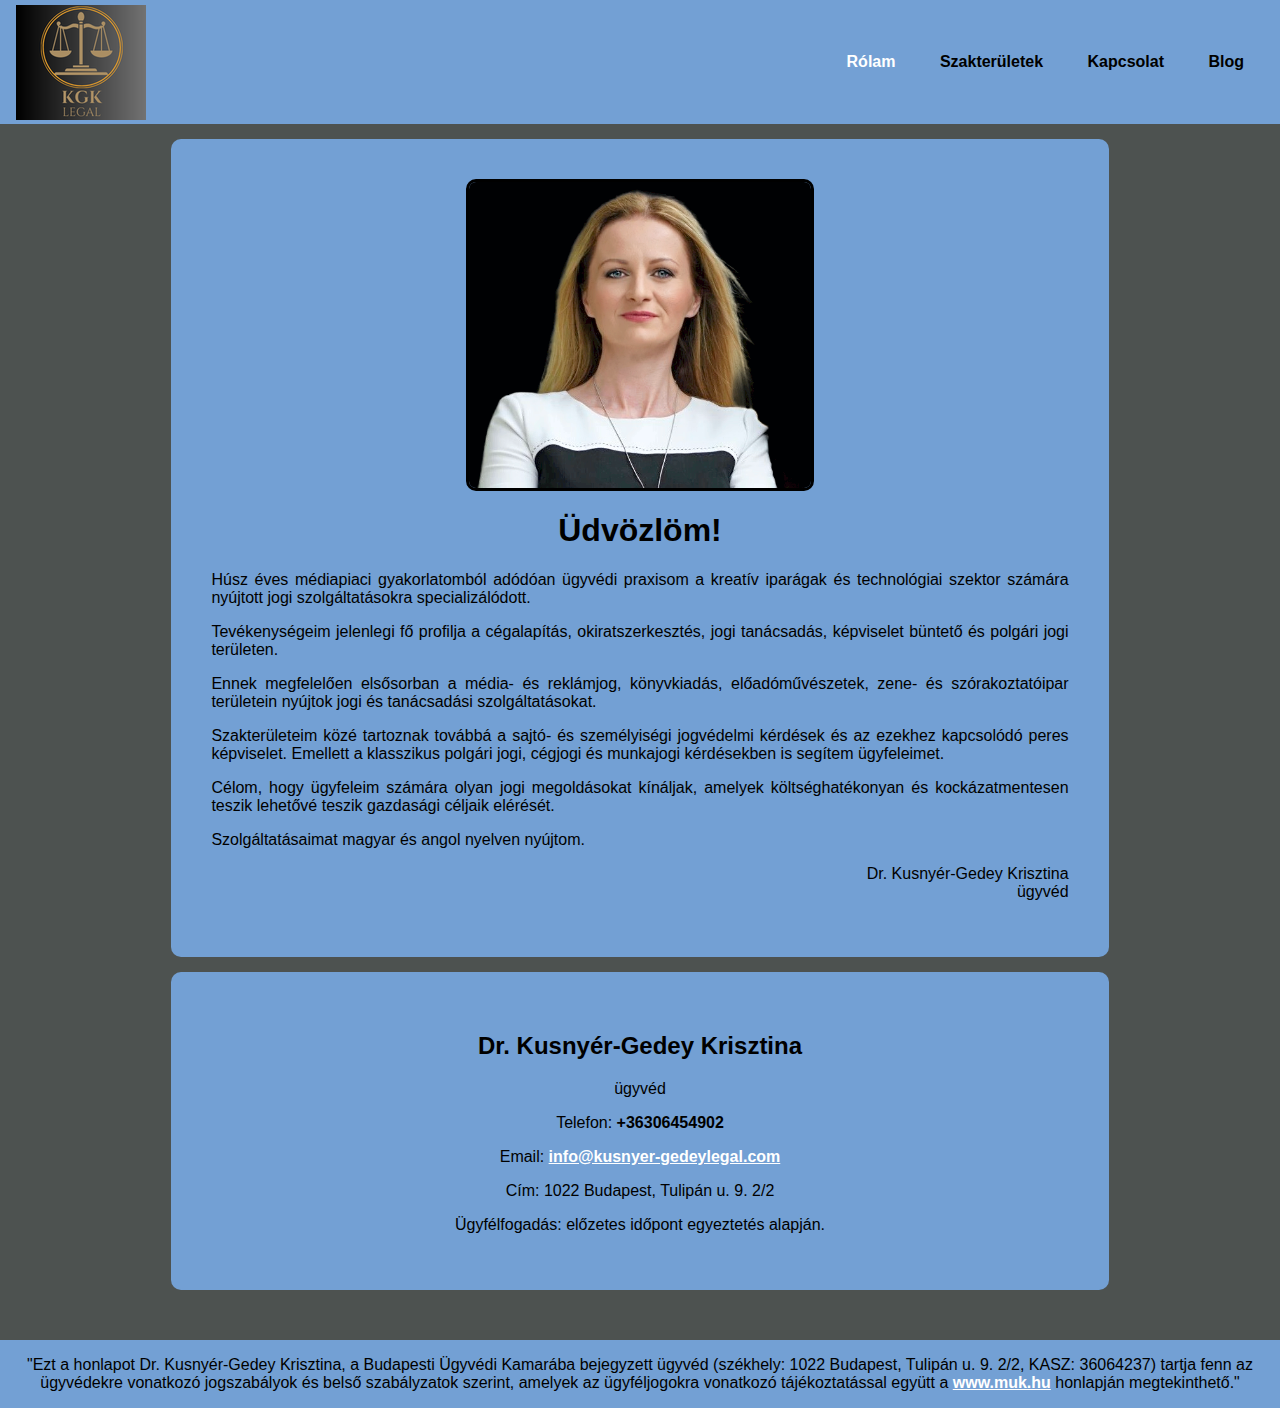
==== index.html @ 7e901e73 "Add files via upload" ====
<!DOCTYPE html>
<html lang="hu">

<head>
    <meta name="viewport" content="width=device-width, initial-scale=1.0">
    <title> Dr. Kusnyér-Gedey Krisztina ügyvéd</title>
    <link rel="icon" href="images/tablogo3.png">
    <link rel="stylesheet" href="css/index.css">
</head>

<body>
    <header>
        <div class="container">

          <div class="logo">
            <img src="images/logó körben fekete.png" class="logokep">
            <div class="nav-toggle" id="navToggle">

              <img id="navClosed" class="navIcon" src="images/hamburger.svg" alt="hamburger menu">
              <img id="navOpen" class="navIcon hidden" src="images/close.svg" alt="close hamburger">
            </div>
          </div>

          <nav>
            <ul class="menu">
              <li class="menulista"><a class="kivalasztva" href="index.html" alt="rólam">Rólam</a></li>
              <li class="menulista"><a href="szolgaltatasok.html" alt="szakterületek">Szakterületek</a></li>
              <li class="menulista"><a href="kapcsolat.html" alt="kapcsolat">Kapcsolat</a></li>
              <li class="menulista"><a href="blog.html" alt="blog">Blog</a></li>
            </ul>
          </nav>

        </div>
      </header>
      <script src="js/navbarfunctions.js"></script>
    <div class="modul">
      <div class="bal"> </div>
      <div class="kozep">
            <div class="kep">
            <img src="images/profilkep.png" class="profilkep" alt="Kusnyer_krisztina_profilkep">
            </div>
            <h1 style="text-align: center;">Üdvözlöm!</h1>
            <p style="text-align:justify">
              Húsz éves médiapiaci gyakorlatomból adódóan ügyvédi praxisom a kreatív iparágak és technológiai
              szektor számára nyújtott jogi szolgáltatásokra specializálódott.
            <p style="text-align:justify">
              Tevékenységeim jelenlegi fő profilja a cégalapítás, okiratszerkesztés, jogi tanácsadás, képviselet büntető és polgári jogi területen.
            </p>
            <p style="text-align:justify">
              Ennek megfelelően elsősorban a média- és reklámjog, könyvkiadás, előadóművészetek, zene- és
              szórakoztatóipar területein nyújtok jogi és tanácsadási szolgáltatásokat.
            </p>
            <p style="text-align:justify">
              Szakterületeim közé tartoznak továbbá a sajtó- és személyiségi jogvédelmi kérdések és az ezekhez
              kapcsolódó peres képviselet. Emellett a klasszikus polgári jogi, cégjogi és munkajogi kérdésekben is
              segítem ügyfeleimet.
            </p>
            <p style="text-align:justify">
              Célom, hogy ügyfeleim számára olyan jogi megoldásokat kínáljak, amelyek költséghatékonyan és
              kockázatmentesen teszik lehetővé teszik gazdasági céljaik elérését.
            </p>
            <p style="text-align:justify">
              Szolgáltatásaimat magyar és angol nyelven nyújtom.
            </p>
            <p style="text-align:right">Dr. Kusnyér-Gedey Krisztina
            <br> ügyvéd
            </p>
      </div>
      <div class="jobb"></div>
    </div>
    <div class="modul" style="text-align: center;">
      <div class="bal"> </div>
      <div class="kozep">
        <h2>Dr. Kusnyér-Gedey Krisztina</h2>
        <p>ügyvéd</p>
        <p>Telefon: <strong>+36306454902</strong> </p>
        <p>Email: <a  class="Link" href="mailto:info@kusnyer-gedeylegal.com">info@kusnyer-gedeylegal.com</a></p>
        <p>Cím: 1022 Budapest, Tulipán u. 9. 2/2</p>
        <p>Ügyfélfogadás: előzetes időpont egyeztetés alapján.</p>
      </div>
      <div class="jobb"></div>
    </div>
    <footer>
      <p>"Ezt a honlapot Dr. Kusnyér-Gedey Krisztina, a Budapesti Ügyvédi Kamarába bejegyzett ügyvéd (székhely: 1022 Budapest, Tulipán u. 9. 2/2, KASZ: 36064237) tartja fenn az ügyvédekre vonatkozó jogszabályok és belső szabályzatok szerint, amelyek az ügyféljogokra vonatkozó tájékoztatással együtt a <a class="Link" href="https://www.xn--mk-xka.hu/">www.muk.hu</a> honlapján megtekinthető."</p>
    </footer>
</body>

</html>
---- css/index.css ----
body {
  background-color: rgb(77, 82, 80);
    margin: 0;
    font-family: /*Helvetica,*/ Arial; /*sans-serif;*/
  }

  header {
    background: rgb(115, 160, 212);
  }

  .kivalasztva {
  color: white;
  }

  .container {
    display: flex;
    justify-content: space-between;
    align-items: center;
    max-width: 90rem;
    margin: 0 auto;
    padding: 0 1rem;
  }
  footer {
    display:flex;
    justify-content: space-between;
    background: rgb(115, 160, 212);
    align-items: center;
    margin-top:50px;
    padding: 0 1rem;
    text-align: center;
  }

  .menu {
    list-style-type: none;
    padding: 0;
  }

  .menulista {
    display: inline-block;
    padding: 0 1.25rem;
  }

  .logokep {
    margin-top: 5px;
   
  }
  li a {
    color: black;
    font-weight: bold;
    text-decoration: none;
    transition: 0.5s;
  }

  li:hover a {
    color:rgb(255, 255, 255);
  }

  /* Mobile Toggle */

  .nav-toggle {
    display: none;
    position: absolute;
    right: 1rem;
    top: 1.5rem;
    cursor: pointer;
  }

  .nav-toggle img {
    width: 1.5rem;
    transition: 300ms all ease;
  }

  .nav-toggle:hover img {
    opacity: 0.6;
  }

  .open {
    height: 50vh;
  }

  .hidden {
    display: none;
  }

  .modul{
    display:flex;
    margin-top:15px;
    margin-bottom: 15px;
  }
  .bal{
    flex: 1;
  }
  .kozep{
    flex: 5;
    background-color:rgb(115, 160, 212);
    padding: 40px 40px 40px 40px;
    border-radius: 10px;
    animation-duration: 0.5s;
    animation-name: animate-fade;
    animation-delay: 0.1s;
    animation-fill-mode: backwards;
  }
  .jobb{
    flex: 1;
  }
  .kep{
    display:grid;
    place-items: center;
  }

  .profilkep{
   width:40%;
   border-style: solid;
   border-color: black;
   border-radius: 10px;
  }
  
  .Link{
    color:white;
    font-weight: bold;
    transition: 0.5s;
  }

  .Link:hover{
    color:black;
  }
  
  @keyframes animate-fade {
    0% {
      opacity: 0;
    }
    100% {
      opacity: 1;
    }
  }
  .google-maps {
    position: relative;
    padding-bottom: 75%; 
    height: 0;
    overflow: hidden;
 }

.google-maps iframe {
    position: absolute;
    top: 0;
    left: 0;
    width: 100% !important;
    height: 100% !important;
}

  /* Mobile */
  @media all and (max-width: 720px) 
  {
    .container {
      flex-direction: column;
      align-items: flex-start;
    }

    nav {
      height: 0;
      width: 100%;
      overflow: hidden;
      transition: 250ms height ease-in-out;
    }

    .menulista {
      display: block;
      text-align: center;
      padding: 1.5rem 0;
    }

    li a {
      font-size: 1.4rem;
    }

    .nav-toggle {
      display: block;
    }

    .bal{
      flex: 1;
    }

    .kozep{
     flex: 20;
    }

    .jobb{
      flex: 1;
    }
  }
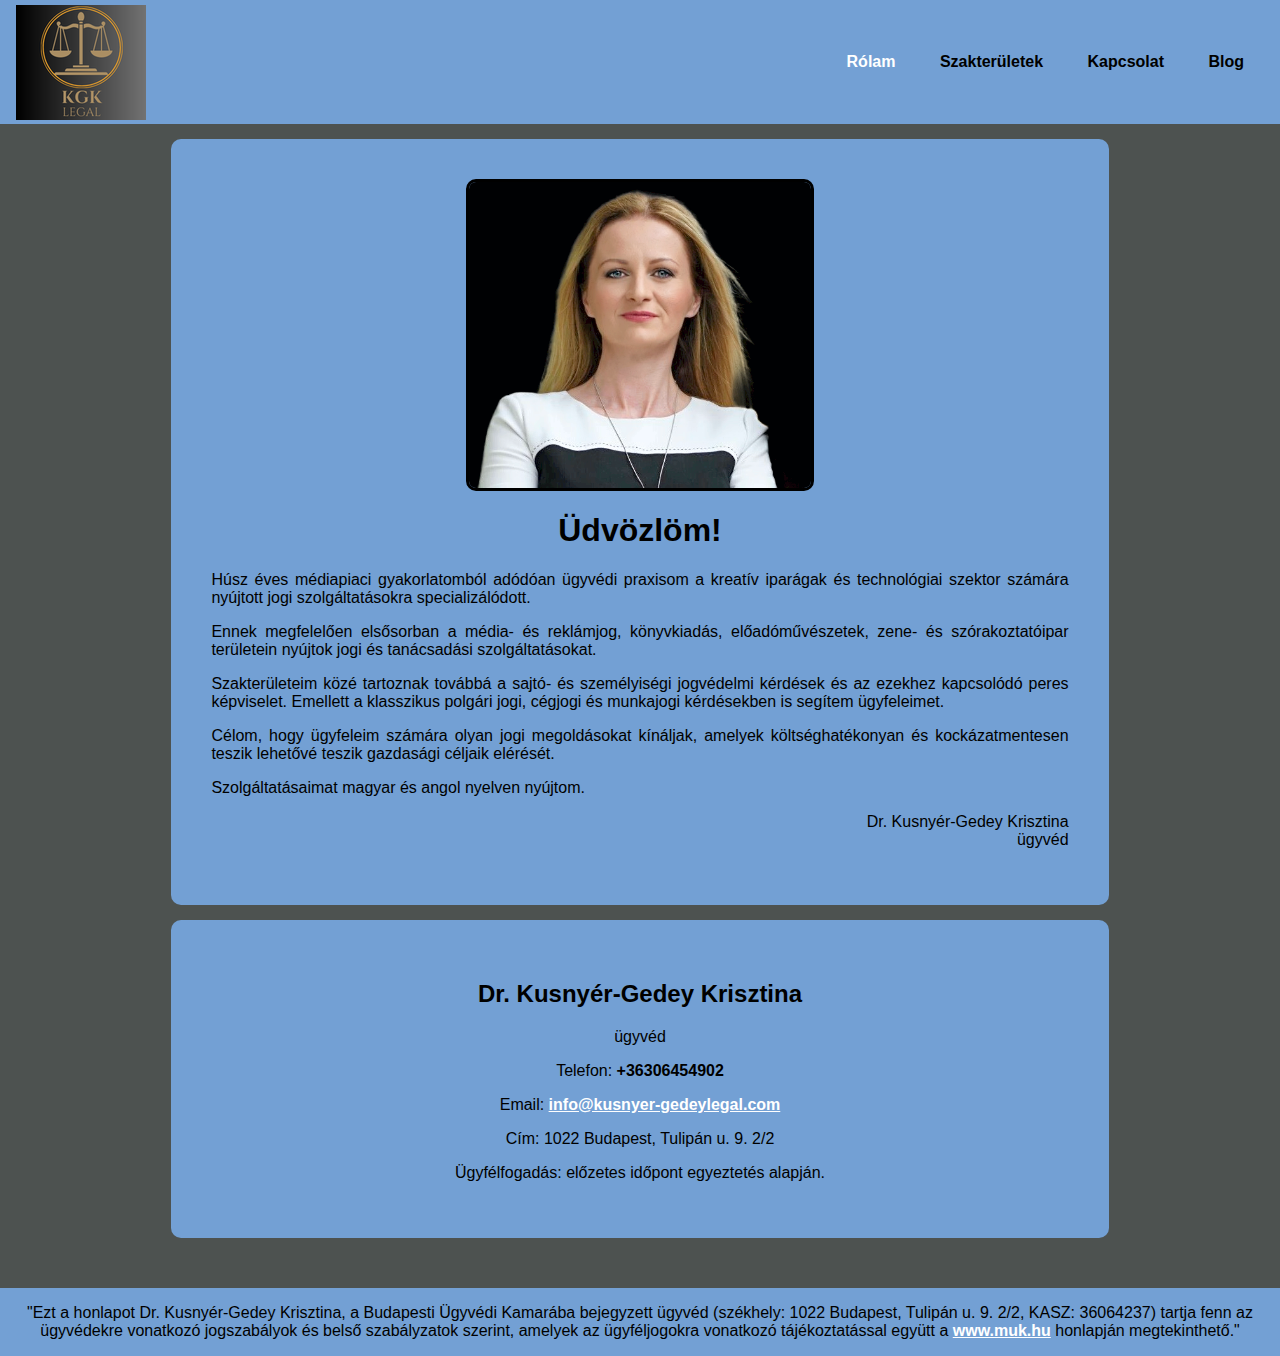
==== commit 850cb70e: "index.html" ====
--- a/index.html
+++ b/index.html
@@ -43,9 +43,7 @@
             <p style="text-align:justify">
               Húsz éves médiapiaci gyakorlatomból adódóan ügyvédi praxisom a kreatív iparágak és technológiai
               szektor számára nyújtott jogi szolgáltatásokra specializálódott.
-            <p style="text-align:justify">
-              Tevékenységeim jelenlegi fő profilja a cégalapítás, okiratszerkesztés, jogi tanácsadás, képviselet büntető és polgári jogi területen.
-            </p>
+            
             <p style="text-align:justify">
               Ennek megfelelően elsősorban a média- és reklámjog, könyvkiadás, előadóművészetek, zene- és
               szórakoztatóipar területein nyújtok jogi és tanácsadási szolgáltatásokat.
@@ -85,4 +83,4 @@
     </footer>
 </body>
 
-</html>+</html>
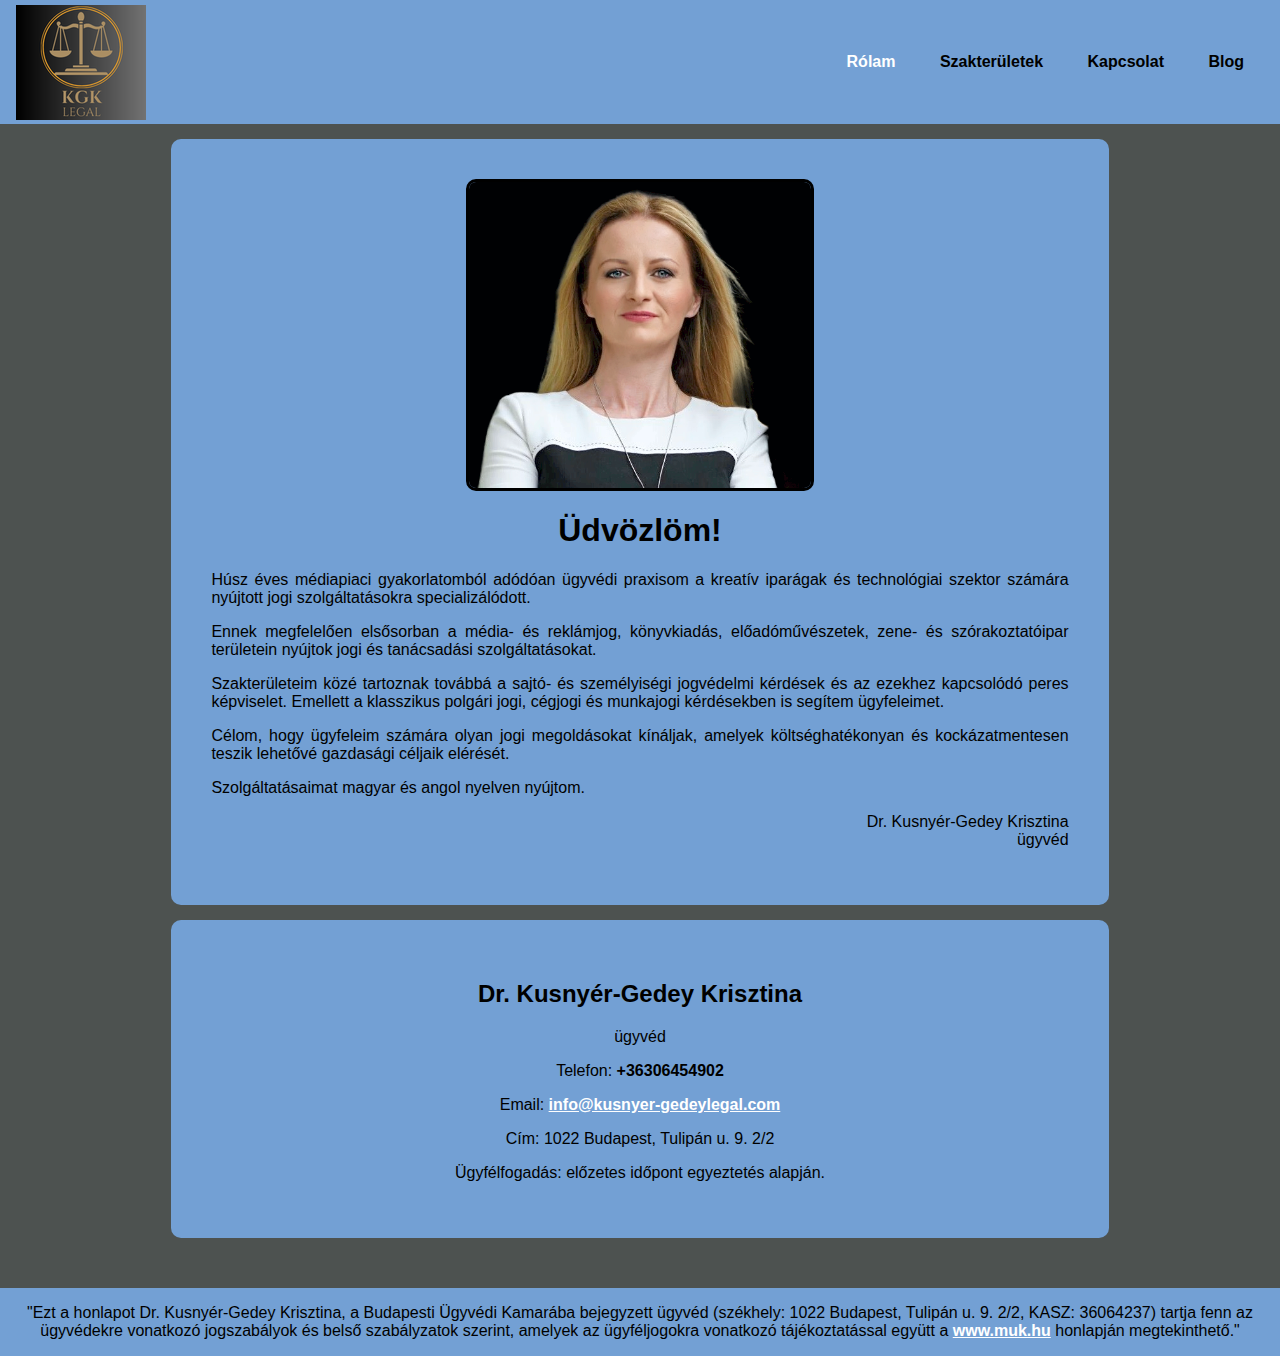
==== commit 4f2fc80b: "Update index.html" ====
--- a/index.html
+++ b/index.html
@@ -55,7 +55,7 @@
             </p>
             <p style="text-align:justify">
               Célom, hogy ügyfeleim számára olyan jogi megoldásokat kínáljak, amelyek költséghatékonyan és
-              kockázatmentesen teszik lehetővé teszik gazdasági céljaik elérését.
+              kockázatmentesen teszik lehetővé gazdasági céljaik elérését.
             </p>
             <p style="text-align:justify">
               Szolgáltatásaimat magyar és angol nyelven nyújtom.
